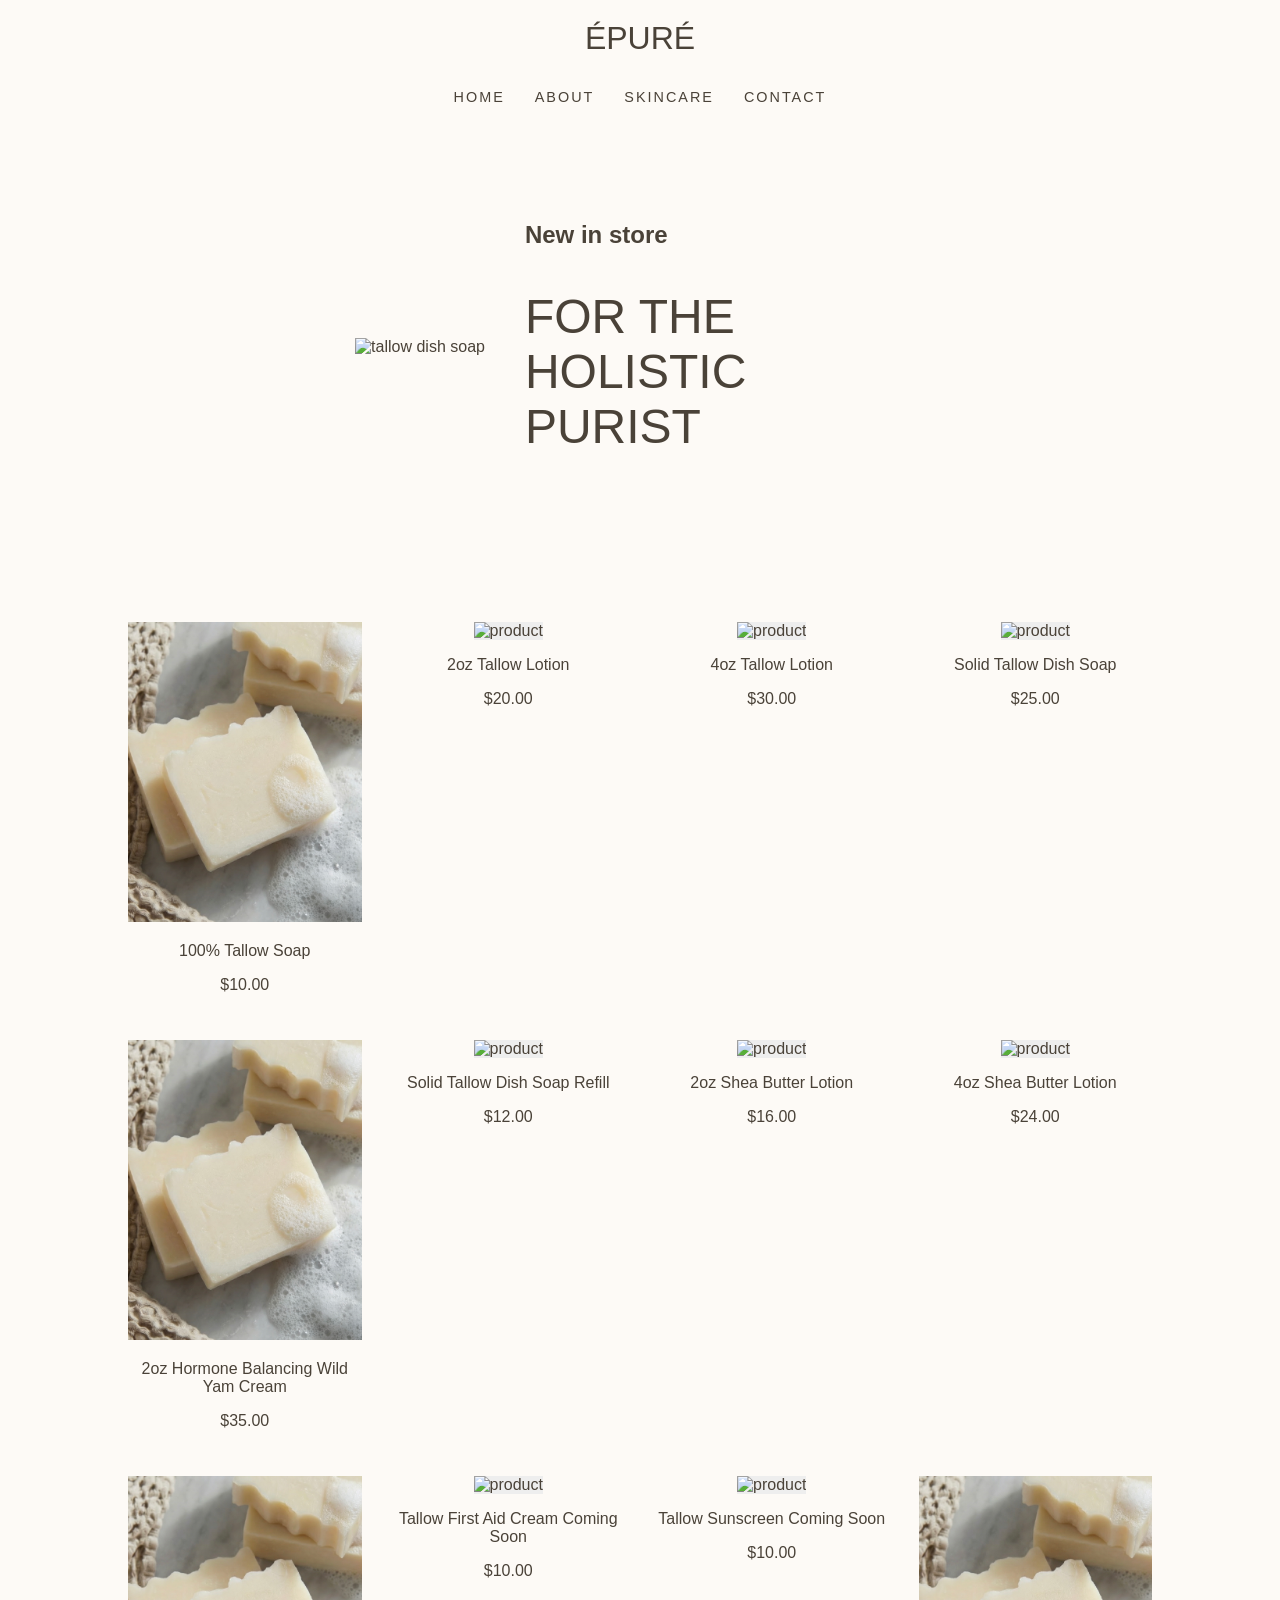
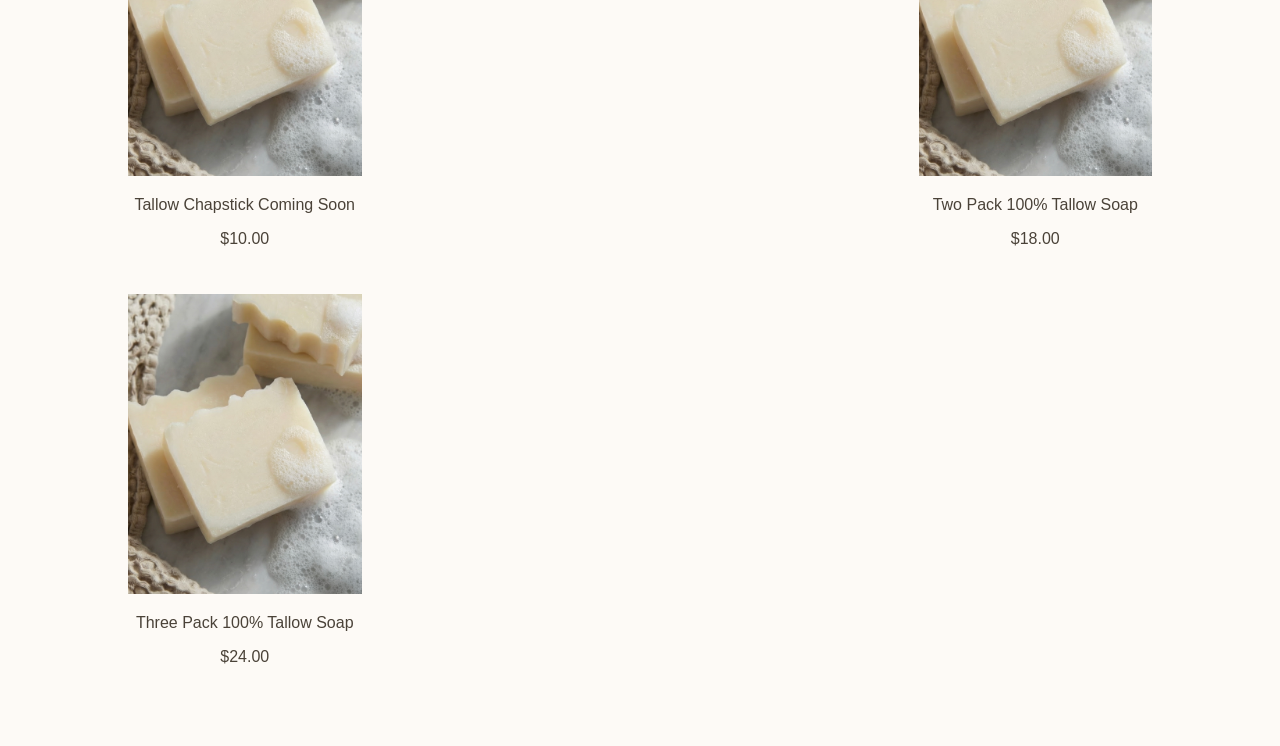
==== index.html @ e74be4df "Update index.html" ====
<!DOCTYPE html>
<html lang="en">
<head>
    <meta charset="UTF-8">
    <meta name="viewport" content="width=device-width, initial-scale=1.0">
    <title>ÉPURÉ | For the holistic purist</title>
    <style>
        :root {
            --bg-color: #fdfaf6;
            --text-color: #4a4238;
            --accent-olive: #6b705c;
            --font-main: 'Helvetica Neue', Helvetica, Arial, sans-serif;
        }

        body { margin: 0; font-family: var(--font-main); background-color: var(--bg-color); color: var(--text-color); }

        nav { display: flex; justify-content: center; padding: 2rem 0; text-transform: uppercase; letter-spacing: 2px; font-size: 0.9rem; }
        nav a { margin: 0 15px; text-decoration: none; color: var(--text-color); }

        .hero { display: flex; align-items: center; justify-content: center; padding: 4rem 10%; gap: 40px; }
        .hero-text { max-width: 400px; }
        .hero h1 { font-size: 3rem; font-weight: 300; }

        /* Product Grid Logic */
        .product-grid {
            display: grid;
            /* Mobile: 1 column, Desktop: 4 columns */
            grid-template-columns: 1fr; 
            gap: 30px;
            padding: 4rem 10%;
        }

        /* Tablet/Desktop adjustment */
        @media (min-width: 768px) {
            .product-grid { grid-template-columns: repeat(4, 1fr); }
        }

        .card { text-align: center; }
        .card img { width: 100%; height: 300px; object-fit: cover; background: #eee; }
        .card h3 { font-size: 1rem; margin-top: 10px; }

        .btn { border: 1px solid var(--text-color); padding: 10px 25px; display: inline-block; text-decoration: none; color: var(--text-color); margin-top: 20px; }
    </style>
</head>
<body>

    <header>
        <div style="text-align: center; font-size: 2rem; padding-top: 20px;">ÉPURÉ</div>
        <nav>
            <a href="#">Home</a>
            <a href="#">About</a>
            <a href="#">Skincare</a>
            <a href="#">Contact</a>
        </nav>
    </header>

    <section class="hero">
        <div class="hero-image">
            <img src="images/soap-3.PNG" alt="tallow dish soap" style="width: 100%; height: 250px; object-fit: cover;">
        </div>
        <div class="hero-text">
            <h2>New in store</h2>
            <h1>FOR THE HOLISTIC PURIST</h1>
        </div>
    </section>

    <section class="product-grid">
        <div class="card"><img src="images/soap-1.jpg" alt="product"><p>100% Tallow Soap</p><p>$10.00</p></div>
        <div class="card"><img src="images/tallowjar.png" alt="product"><p>2oz Tallow Lotion</p><p>$20.00</p></div>
        <div class="card"><img src="images/4oz-tallow.png" alt="product"><p>4oz Tallow Lotion</p><p>$30.00</p></div>
        <div class="card"><img src="images/solid-dish-soap.png" alt="product"><p>Solid Tallow Dish Soap</p><p>$25.00</p></div>
        <div class="card"><img src="images/soap-1.jpg" alt="product"><p>2oz Hormone Balancing Wild Yam Cream</p><p>$35.00</p></div>
        <div class="card"><img src="images/solid-dish-puck.png" alt="product"><p>Solid Tallow Dish Soap Refill</p><p>$12.00</p></div>
        <div class="card"><img src="images/shea-4.png" alt="product"><p>2oz Shea Butter Lotion</p><p>$16.00</p></div>
        <div class="card"><img src="images/shea-5.png" alt="product"><p>4oz Shea Butter Lotion</p><p>$24.00</p></div>
        <div class="card"><img src="images/soap-1.jpg" alt="product"><p>Tallow Chapstick Coming Soon</p><p>$10.00</p></div>
        <div class="card"><img src="images/tallow-first-aid-balm.png " alt="product"><p>Tallow First Aid Cream Coming Soon</p><p>$10.00</p></div>
        <div class="card"><img src="images/tallow-sunscreen.png" alt="product"><p>Tallow Sunscreen Coming Soon</p><p>$10.00</p></div>
        <div class="card"><img src="images/soap-1.jpg" alt="product"><p>Two Pack 100% Tallow Soap</p><p>$18.00</p></div>
        <div class="card"><img src="images/soap-1.jpg" alt="product"><p>Three Pack 100% Tallow Soap</p><p>$24.00</p></div>

    </section>

    <script>
        // Your existing JS code remains the same...
    </script>
</body>
</html>
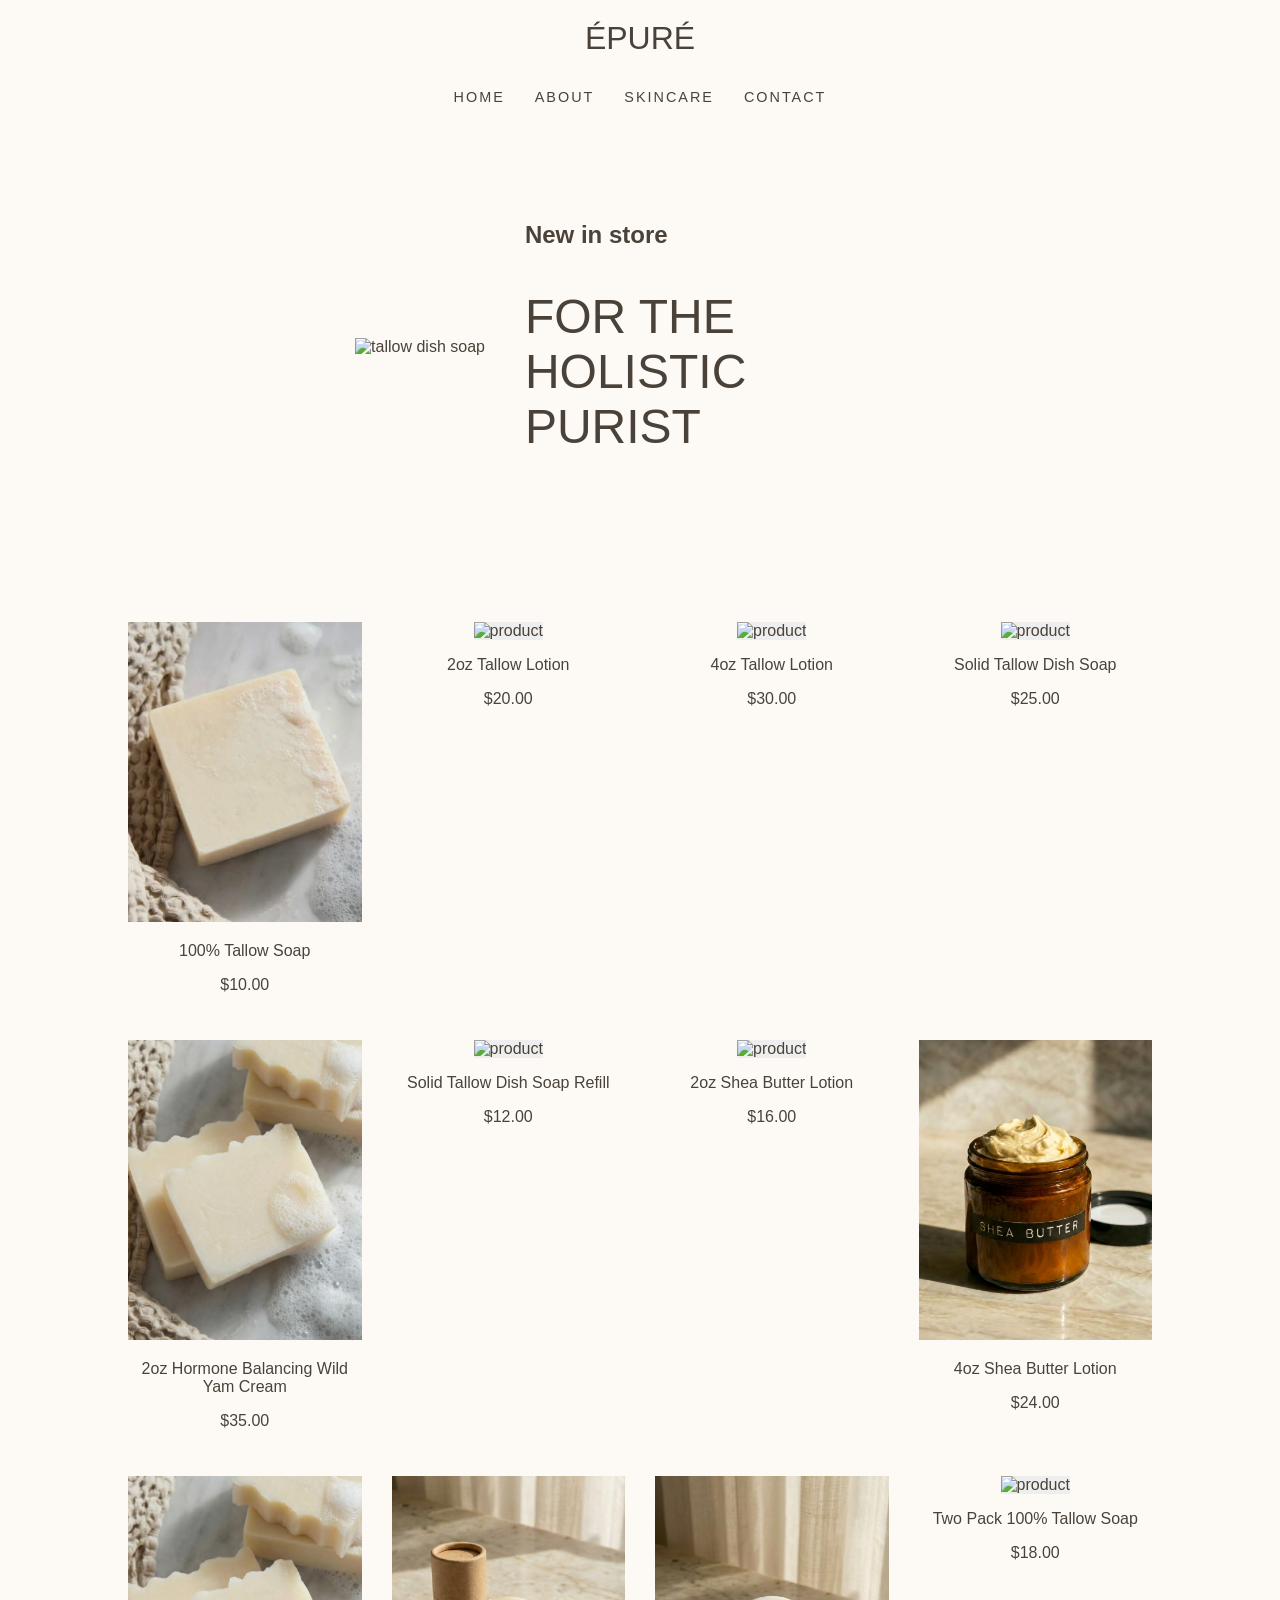
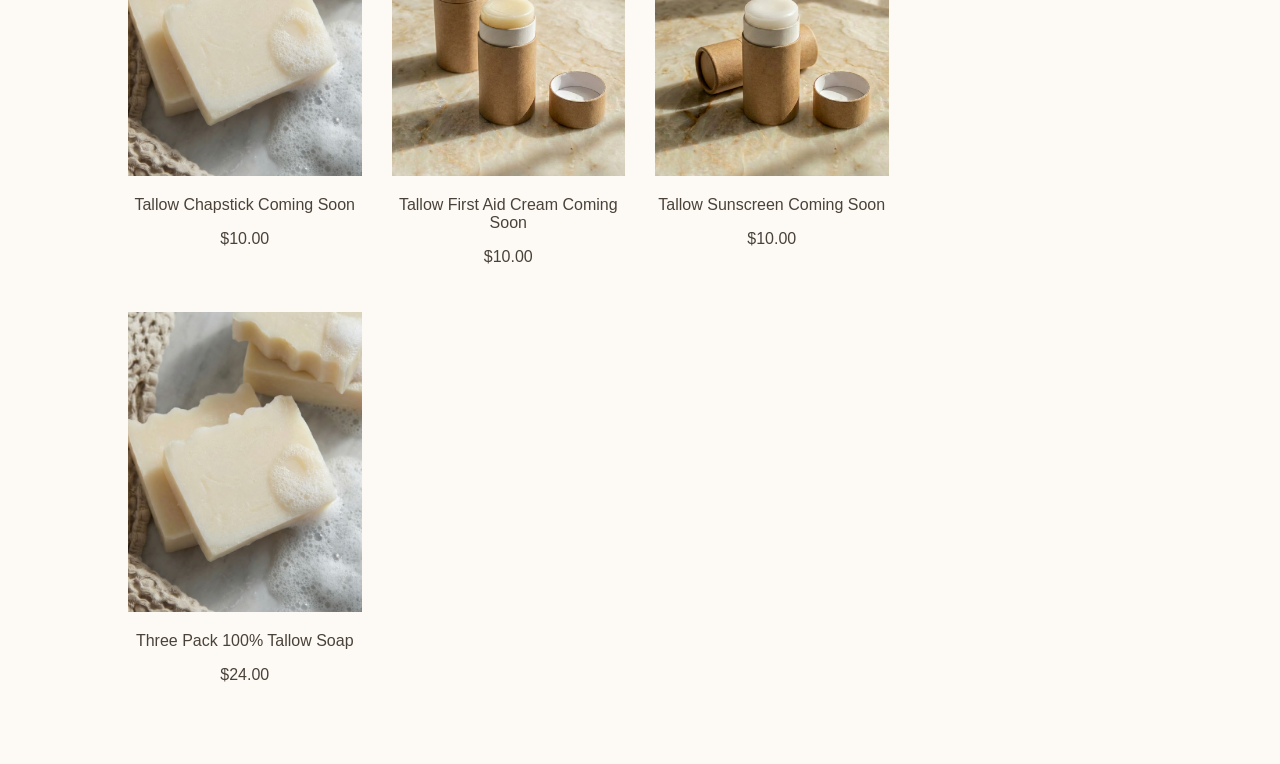
==== commit 33a6edbb: "Update index.html" ====
--- a/index.html
+++ b/index.html
@@ -65,7 +65,7 @@
     </section>
 
     <section class="product-grid">
-        <div class="card"><img src="images/soap-1.jpg" alt="product"><p>100% Tallow Soap</p><p>$10.00</p></div>
+        <div class="card"><img src="images/IMG_2644.jpg" alt="product"><p>100% Tallow Soap</p><p>$10.00</p></div>
         <div class="card"><img src="images/tallowjar.png" alt="product"><p>2oz Tallow Lotion</p><p>$20.00</p></div>
         <div class="card"><img src="images/4oz-tallow.png" alt="product"><p>4oz Tallow Lotion</p><p>$30.00</p></div>
         <div class="card"><img src="images/solid-dish-soap.png" alt="product"><p>Solid Tallow Dish Soap</p><p>$25.00</p></div>
@@ -76,7 +76,7 @@
         <div class="card"><img src="images/soap-1.jpg" alt="product"><p>Tallow Chapstick Coming Soon</p><p>$10.00</p></div>
         <div class="card"><img src="images/tallow-first-aid-balm.png " alt="product"><p>Tallow First Aid Cream Coming Soon</p><p>$10.00</p></div>
         <div class="card"><img src="images/tallow-sunscreen.png" alt="product"><p>Tallow Sunscreen Coming Soon</p><p>$10.00</p></div>
-        <div class="card"><img src="images/soap-1.jpg" alt="product"><p>Two Pack 100% Tallow Soap</p><p>$18.00</p></div>
+        <div class="card"><img src="images/soap-2.jpg" alt="product"><p>Two Pack 100% Tallow Soap</p><p>$18.00</p></div>
         <div class="card"><img src="images/soap-1.jpg" alt="product"><p>Three Pack 100% Tallow Soap</p><p>$24.00</p></div>
 
     </section>
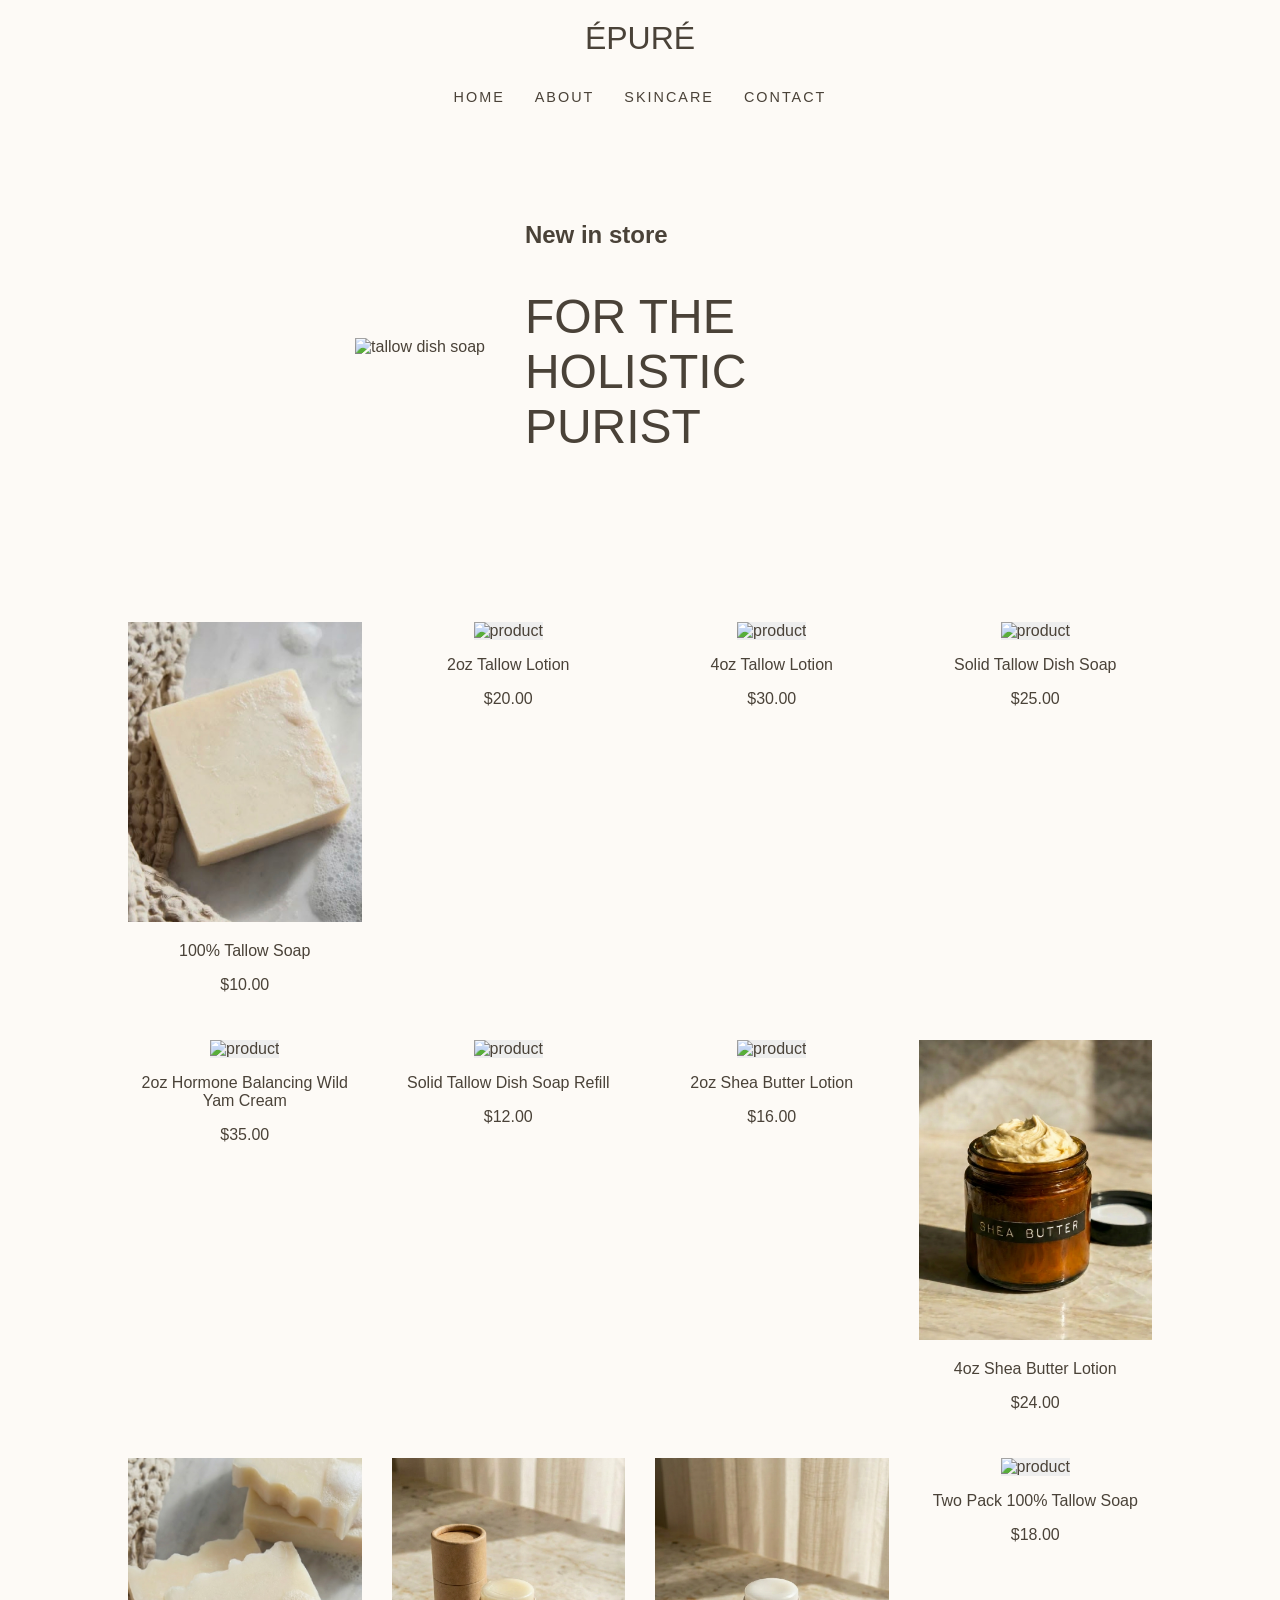
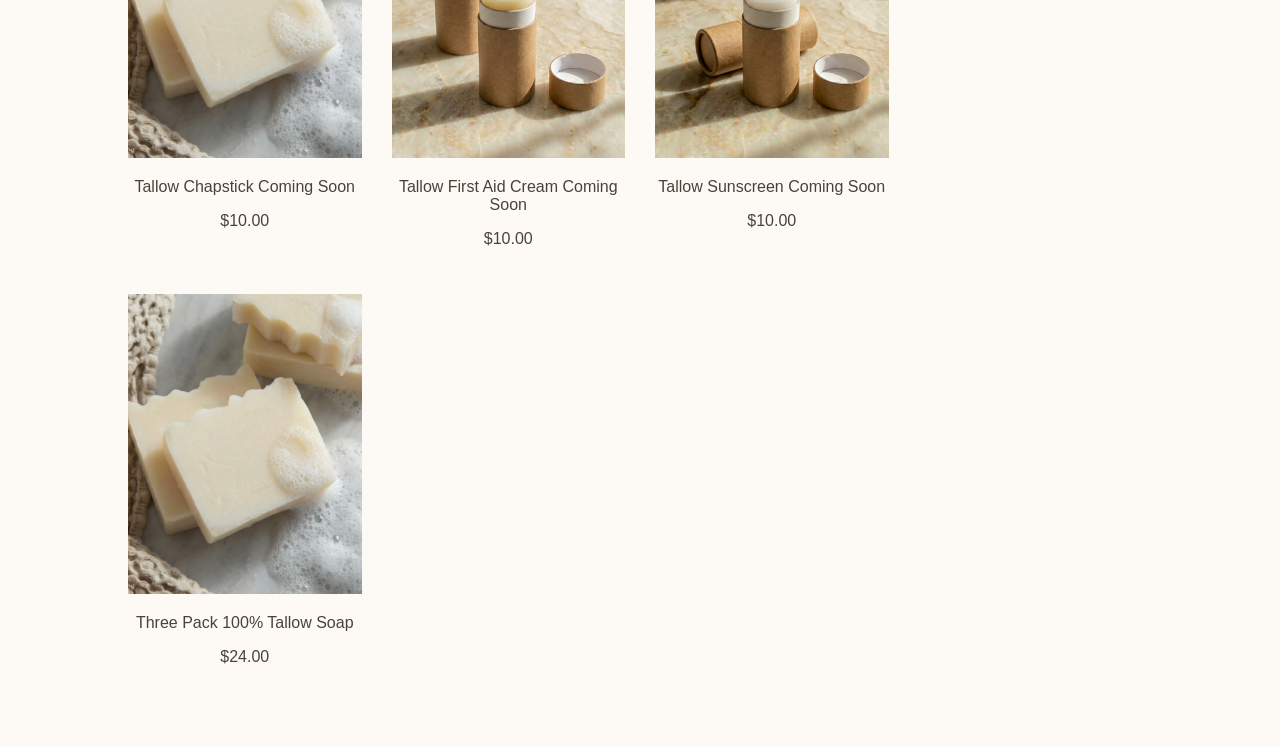
==== commit 7e5e3ab5: "Update index.html" ====
--- a/index.html
+++ b/index.html
@@ -69,14 +69,14 @@
         <div class="card"><img src="images/tallowjar.png" alt="product"><p>2oz Tallow Lotion</p><p>$20.00</p></div>
         <div class="card"><img src="images/4oz-tallow.png" alt="product"><p>4oz Tallow Lotion</p><p>$30.00</p></div>
         <div class="card"><img src="images/solid-dish-soap.png" alt="product"><p>Solid Tallow Dish Soap</p><p>$25.00</p></div>
-        <div class="card"><img src="images/soap-1.jpg" alt="product"><p>2oz Hormone Balancing Wild Yam Cream</p><p>$35.00</p></div>
+        <div class="card"><img src="images/wildyamcream.png" alt="product"><p>2oz Hormone Balancing Wild Yam Cream</p><p>$35.00</p></div>
         <div class="card"><img src="images/solid-dish-puck.png" alt="product"><p>Solid Tallow Dish Soap Refill</p><p>$12.00</p></div>
         <div class="card"><img src="images/shea-4.png" alt="product"><p>2oz Shea Butter Lotion</p><p>$16.00</p></div>
         <div class="card"><img src="images/shea-5.png" alt="product"><p>4oz Shea Butter Lotion</p><p>$24.00</p></div>
         <div class="card"><img src="images/soap-1.jpg" alt="product"><p>Tallow Chapstick Coming Soon</p><p>$10.00</p></div>
         <div class="card"><img src="images/tallow-first-aid-balm.png " alt="product"><p>Tallow First Aid Cream Coming Soon</p><p>$10.00</p></div>
         <div class="card"><img src="images/tallow-sunscreen.png" alt="product"><p>Tallow Sunscreen Coming Soon</p><p>$10.00</p></div>
-        <div class="card"><img src="images/soap-2.jpg" alt="product"><p>Two Pack 100% Tallow Soap</p><p>$18.00</p></div>
+        <div class="card"><img src="images/soap-2.png" alt="product"><p>Two Pack 100% Tallow Soap</p><p>$18.00</p></div>
         <div class="card"><img src="images/soap-1.jpg" alt="product"><p>Three Pack 100% Tallow Soap</p><p>$24.00</p></div>
 
     </section>
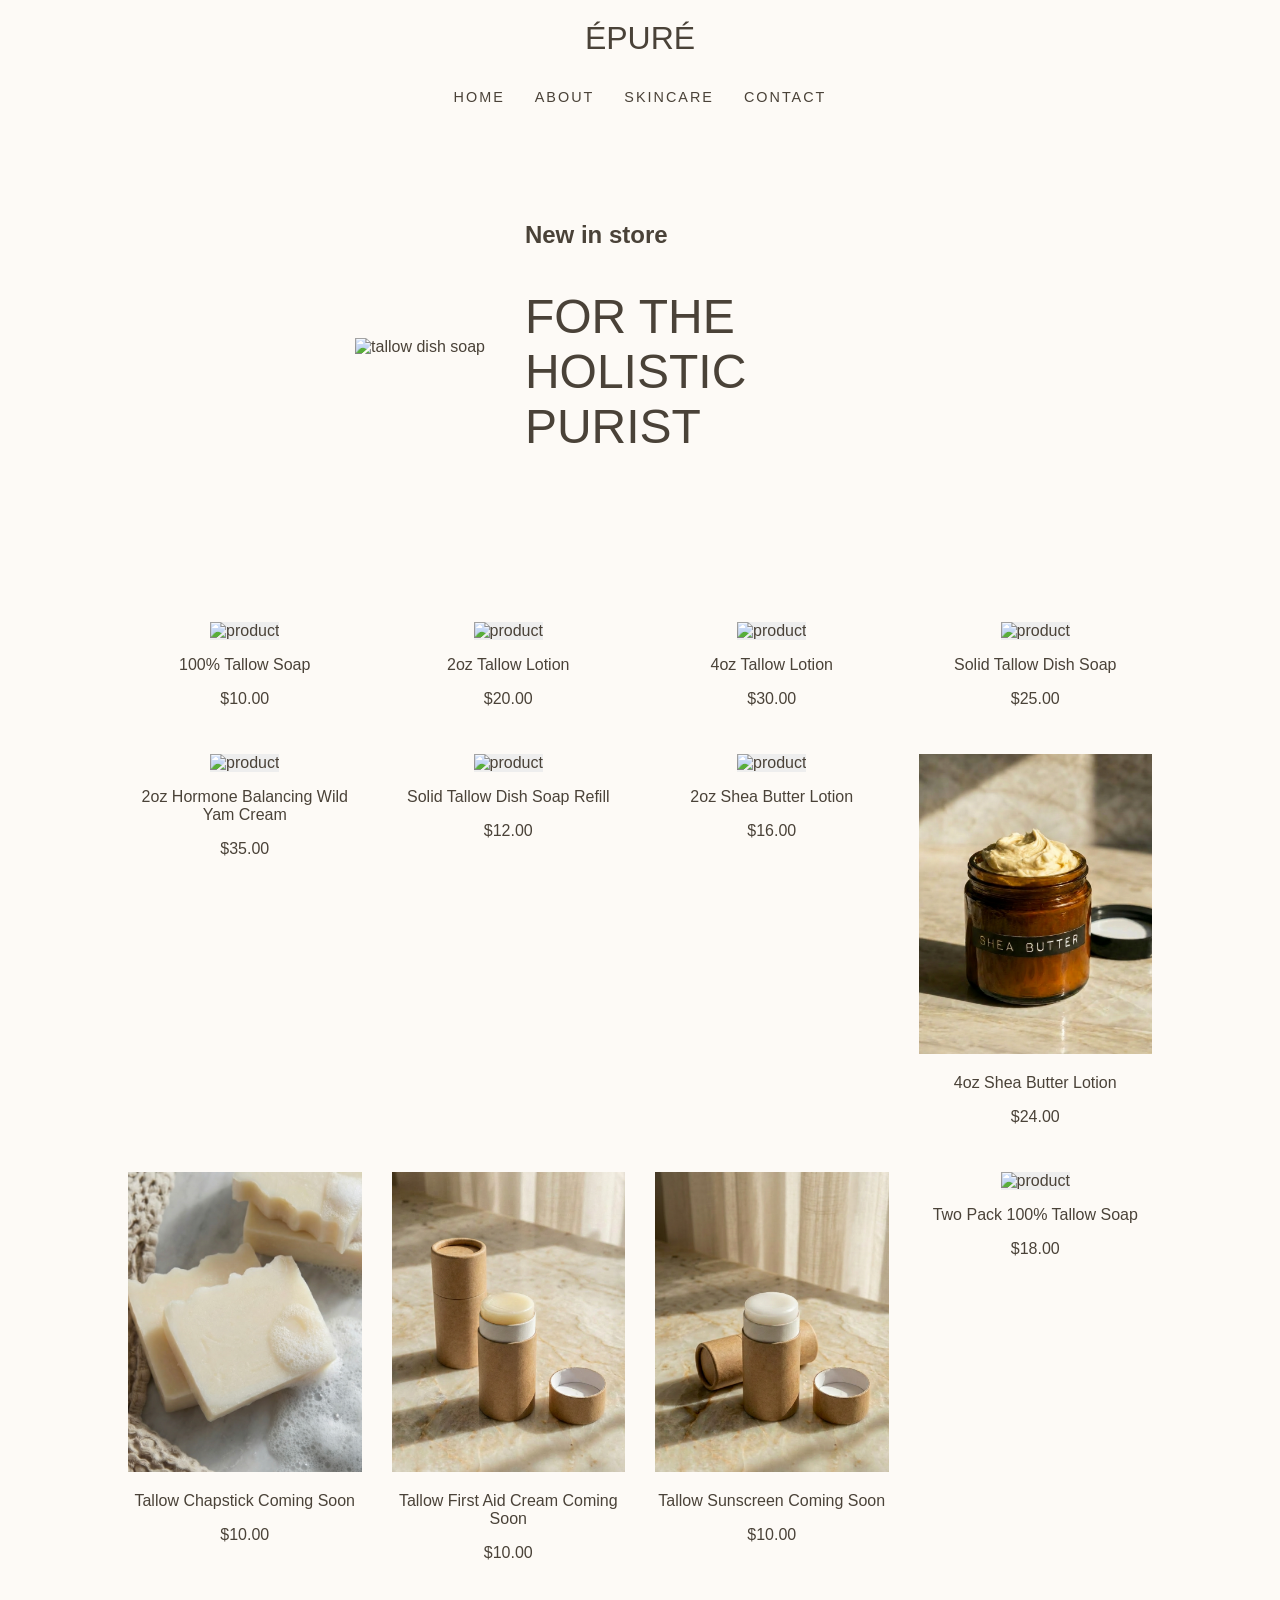
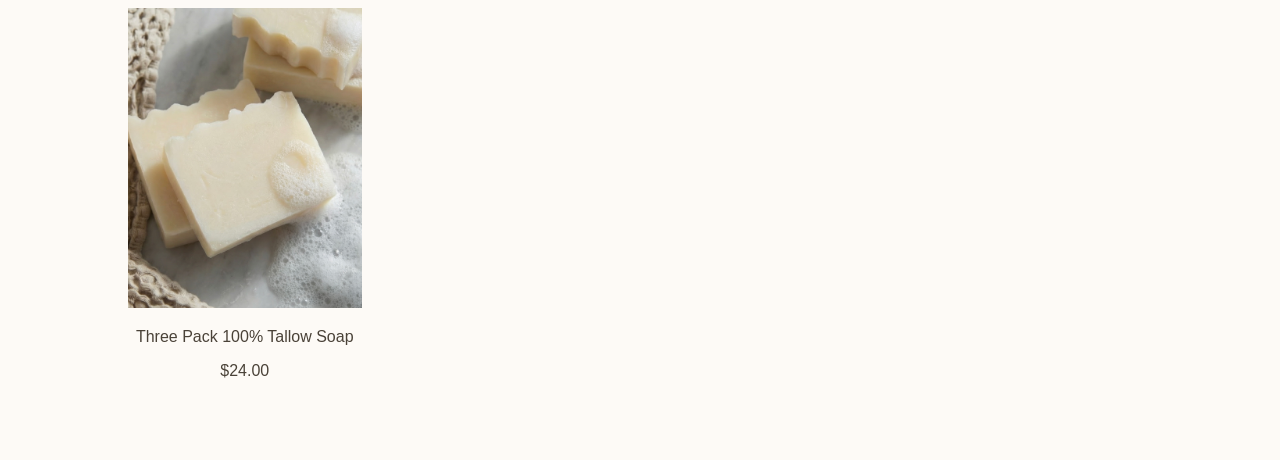
==== commit 95ba6985: "Update index.html" ====
--- a/index.html
+++ b/index.html
@@ -46,17 +46,17 @@
 
     <header>
         <div style="text-align: center; font-size: 2rem; padding-top: 20px;">ÉPURÉ</div>
-        <nav>
-            <a href="#">Home</a>
-            <a href="#">About</a>
-            <a href="#">Skincare</a>
-            <a href="#">Contact</a>
-        </nav>
+    <nav>
+        <a href="index.html">Home</a>
+        <a href="about.html">About</a>
+        <a href="skincare.html">Skincare</a>
+        <a href="contact.html">Contact</a>
+    </nav>
     </header>
 
     <section class="hero">
         <div class="hero-image">
-            <img src="images/soap-3.PNG" alt="tallow dish soap" style="width: 100%; height: 250px; object-fit: cover;">
+            <img src="images/background.png" alt="tallow dish soap" style="width: 100%; height: 250px; object-fit: cover;">
         </div>
         <div class="hero-text">
             <h2>New in store</h2>
@@ -65,9 +65,9 @@
     </section>
 
     <section class="product-grid">
-        <div class="card"><img src="images/IMG_2644.jpg" alt="product"><p>100% Tallow Soap</p><p>$10.00</p></div>
+        <div class="card"><img src="images/soap-3.PNG" alt="product"><p>100% Tallow Soap</p><p>$10.00</p></div>
         <div class="card"><img src="images/tallowjar.png" alt="product"><p>2oz Tallow Lotion</p><p>$20.00</p></div>
-        <div class="card"><img src="images/4oz-tallow.png" alt="product"><p>4oz Tallow Lotion</p><p>$30.00</p></div>
+        <div class="card"><img src="images/4oz-tallow1.png" alt="product"><p>4oz Tallow Lotion</p><p>$30.00</p></div>
         <div class="card"><img src="images/solid-dish-soap.png" alt="product"><p>Solid Tallow Dish Soap</p><p>$25.00</p></div>
         <div class="card"><img src="images/wildyamcream.png" alt="product"><p>2oz Hormone Balancing Wild Yam Cream</p><p>$35.00</p></div>
         <div class="card"><img src="images/solid-dish-puck.png" alt="product"><p>Solid Tallow Dish Soap Refill</p><p>$12.00</p></div>
@@ -76,7 +76,7 @@
         <div class="card"><img src="images/soap-1.jpg" alt="product"><p>Tallow Chapstick Coming Soon</p><p>$10.00</p></div>
         <div class="card"><img src="images/tallow-first-aid-balm.png " alt="product"><p>Tallow First Aid Cream Coming Soon</p><p>$10.00</p></div>
         <div class="card"><img src="images/tallow-sunscreen.png" alt="product"><p>Tallow Sunscreen Coming Soon</p><p>$10.00</p></div>
-        <div class="card"><img src="images/soap-2.png" alt="product"><p>Two Pack 100% Tallow Soap</p><p>$18.00</p></div>
+        <div class="card"><img src="images/soap-2.PNG" alt="product"><p>Two Pack 100% Tallow Soap</p><p>$18.00</p></div>
         <div class="card"><img src="images/soap-1.jpg" alt="product"><p>Three Pack 100% Tallow Soap</p><p>$24.00</p></div>
 
     </section>
